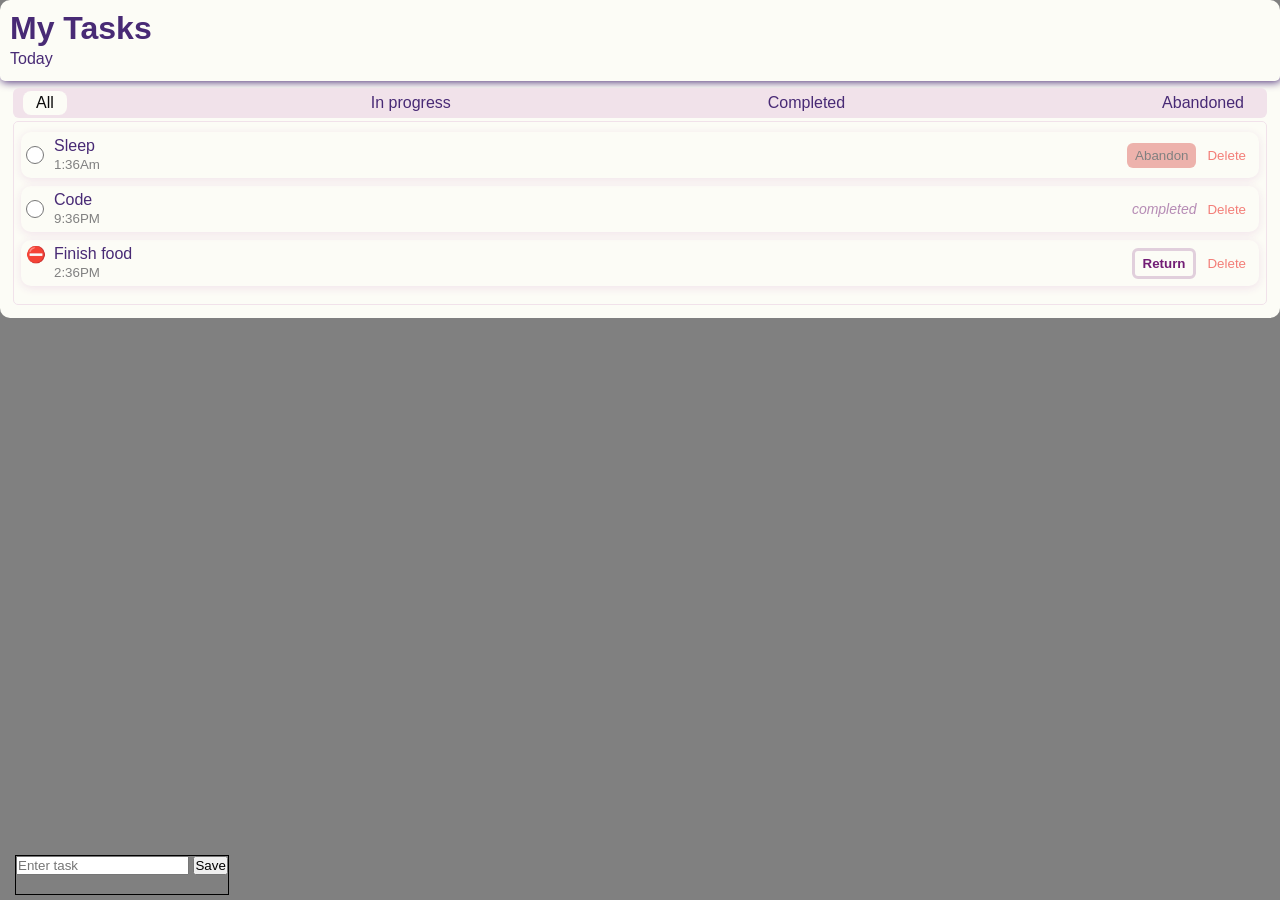
==== frontend/index.html @ bbb2bae7 "Add files via upload" ====
<!DOCTYPE html>
<html lang="en">
<head>
  <meta charset="UTF-8">
  <meta name="viewport" content="width=device-width, initial-scale=1.0">
  <title>Todo</title>
  <link rel="stylesheet" href="css/reset.css">
  <link rel="stylesheet" href="css/style.css">
</head>
<body>

  <!-- Page content goes here -->

  <div class='task-app-wrapper'>

  <header class='header'>
    <h1>My Tasks</h1>
    <p>Today</p>
  </header>

  <main class='main'>
    <div class='buttons'>
      <a href='#' id='active'>All</a>
      <a href='#'>In progress</a>
      <a href='#'>Completed</a>
      <a href='#'>Abandoned</a>
      
    </div>

    <div class='tasks-display'>
      <div class='task'>
        <div class='radio--task-data'>
        <input type='radio' class='radio' checked/>
        <div class='task-data'>
          <p class='task-title'>Do homework</p>
          <span class='time'>
            <small class='emoji'>⌛</small>
            <small>11:32AM</small>
          </span>
        </div>
        </div>

        <div class='task-btns'>
          <span class='completed'>Completed</span>
          <button class='delete-btn'>Delete</button>
        </div>
      </div>

      <div class='task'>
        <div class='radio--task-data'>
        <input type='radio' class='radio'/>
        <div class='task-data'>
          <p class='task-title'>Go to gym</p>
            <small>11:32AM</small>
        </div>
        </div>

        <div class='task-btns'>
          <button class='abandon-btn'>Abandon</button>
          <button class='delete-btn'>Delete</button>
        </div>
      </div>

      <div class='task'>
        <div class='radio--task-data'>
        <span class='radio'>&#x26D4;</span>
        <div class='task-data'>
          <p class='task-title'>Go to gym</p>
          <span class='time'>
            <small class='emoji'>⌛</small>
            <small>11:32AM</small>
          </span>
        </div>
        </div>

        <div class='task-btns'>
          <button class='return'>Return</button>
          <button class='delete-btn'>Delete</button>
        </div>
      </div>
      
    </div>

    <div class='task-input-container'>
      <input type='text' class='task-input' placeholder='Enter task'>
      <button class='save-task-btn'>Save</button>
    </div>
  </main>
    </div>

  <script type="module" src="js/main.js"></script>
</body>
</html>
---- frontend/css/style.css ----
:root {
  --bg-color-main: rgb(241, 226, 234);
  --bg-color-surface: rgb(252, 252, 246);
  --color-primary: rgb(72, 42, 117);
  --color-success: rgb(114, 29, 117);
}

body {
 / padding: 20px 0;
  background-color: gray;
  font-family: Arial, sans-serif;
}

.header {
 / border-bottom: 1px solid var(--bg-color-main);;
  padding: 10px;
  margin-bottom: 7px;
  box-shadow: 1px 1px 8px;
  border-bottom-left-radius: 5px;
  border-bottom-right-radius: 5px;
  color: var(--color-primary);
  margin-left: -10px;
  margin-right: -10px;
  margin-top: -10px;
}

.header p {
  line-height: 1.5;
}

.task-app-wrapper {
    border-radius: 10px;
   / min-height: 100vh;
    width: 100%;
    margin: auto;
  background-color: var(--bg-color-surface);
  overflow: hidden;
  padding: 10px
}

.buttons {
  border-radius: 6px;
  display: flex;
  justify-content: space-between;
  padding: 3px 10px;
  background-color: var(--bg-color-main);
  margin: 0 3px;
}

a {
 / border: 1px solid;
  padding: 3px 13px;
  border-radius: 8px;
  text-decoration: none;
  color: var(--color-primary);
}

#active {
  background-color: var(--bg-color-surface);
  color: rgb(10, 10, 10);
}

.tasks-display {
  border: 1px solid var(--bg-color-main);
 / min-height: 100dvh;
  margin: 3px 3px;
  padding: 10px 7px;
  border-radius: 5px;
}

.task {
  border-radius: 10px;
  padding: 5px;
  margin-bottom: 8px;
  box-shadow: 0px 2px 10px var(--bg-color-main);
  display: flex;
  justify-content: space-between;
  align-items: center;
}

.radio--task-data {
 / border: 1px solid red;
  width: fit-content;
  display: flex;
  gap: 10px;
  color: var(--color-primary)
}

.radio {
  width: 18px;
}

.emoji {
  display: none;
}

small {
  color: gray;
}

.task-btns {
 / border: 1px solid;
}

.task-btns button {
  padding: 5px 8px;
  margin-left: 3px;
  border-radius: 6px;
 / color: rgba(72, 42, 117,0.7);
  transition: transform 0.3s ease;
 / background: none;
}

.task-btns button:hover {
  color: rgba(72, 42, 117);
  cursor: pointer;
}

.task-btns button:active {
  transform: scale(0.93);
}

.delete-btn {
 / background-color: rgb(243, 126, 120);
  color: rgb(243, 126, 120);
  border: none;
  background: none;
}

.abandon-btn {
  background-color: rgba(223, 106, 100,0.5);
 / border: 1px solid rgb(243, 126, 120);
  color: gray;
  border: none;
}

.completed {
  font-size: 14px;
  color: rgba(114, 29, 117, 0.5);
  font-style: italic;
}

.return {
  color: var(--color-success);
  background: none;
  border: none;
  border: 3px solid rgba(114, 29, 117, 0.2);
  border-radius: 5px;
  font-weight: 600;
}

.task-input-container{
  border: 1px solid;
  height: 40px;
  margin: 5px;
  position: fixed;
  bottom: 0;
}
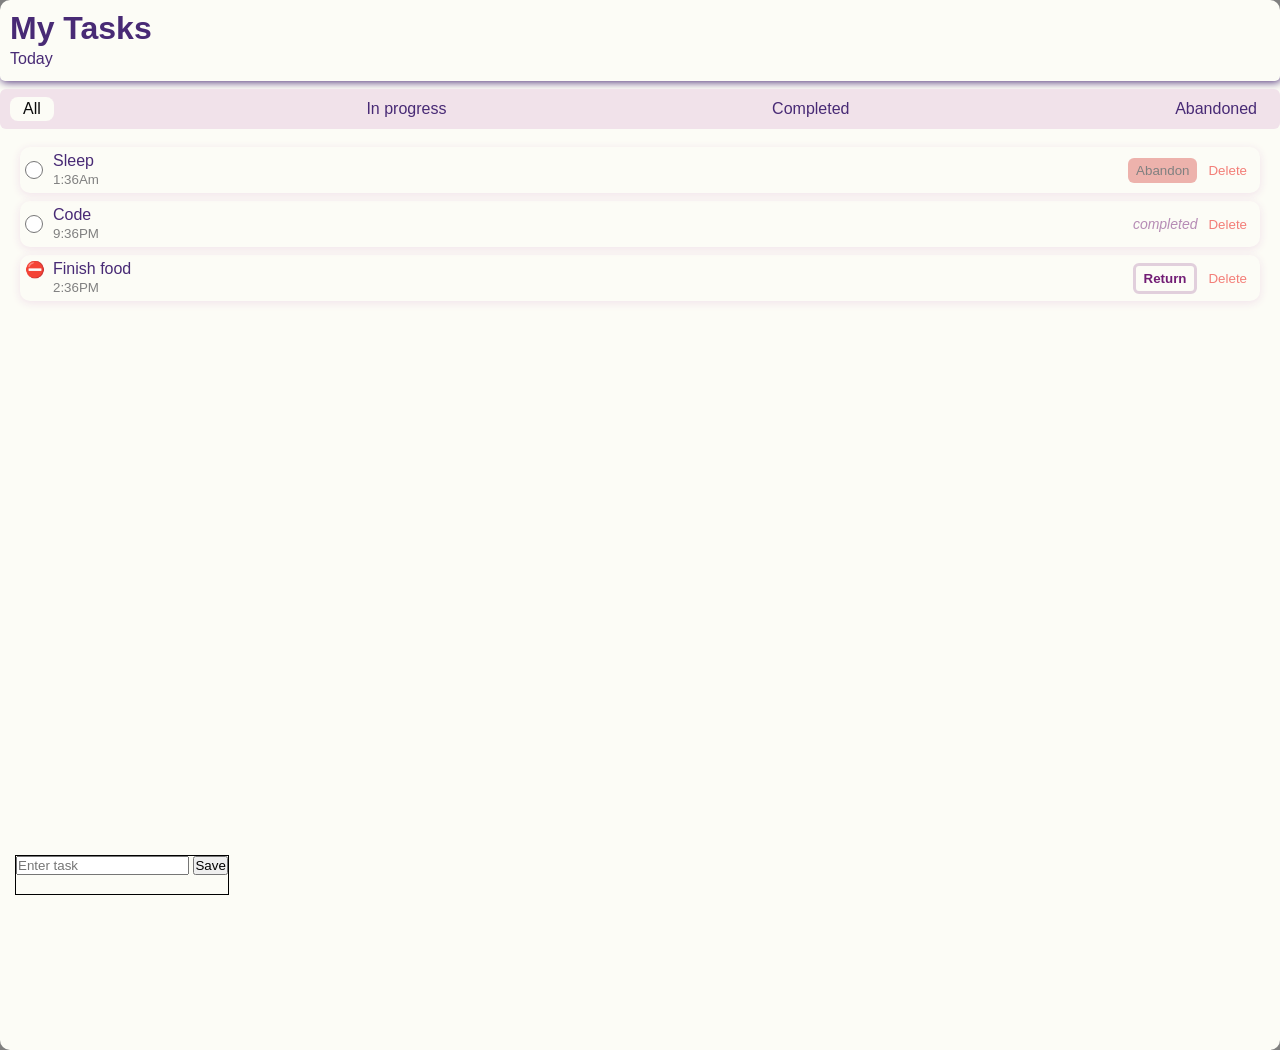
==== commit f01637a7: "Change task links to use API endpoints Updated task links to point to API endpoints for dynamic task" ====
--- a/frontend/index.html
+++ b/frontend/index.html
@@ -20,10 +20,10 @@
 
   <main class='main'>
     <div class='buttons'>
-      <a href='#' id='active'>All</a>
-      <a href='#'>In progress</a>
-      <a href='#'>Completed</a>
-      <a href='#'>Abandoned</a>
+      <a href='/api/get-tasks?status=all' id='active'>All</a>
+      <a href='/api/get-tasks?status=incomplete'>In progress</a>
+      <a href='/api/get-tasks?status=completed'>Completed</a>
+      <a href='/api/get-tasks?status=abandoned'>Abandoned</a>
       
     </div>
 
@@ -90,4 +90,4 @@
 
   <script type="module" src="js/main.js"></script>
 </body>
-</html>+</html>
--- a/frontend/css/style.css
+++ b/frontend/css/style.css
@@ -42,9 +42,12 @@
   border-radius: 6px;
   display: flex;
   justify-content: space-between;
-  padding: 3px 10px;
+  padding: 8px 10px;
   background-color: var(--bg-color-main);
-  margin: 0 3px;
+  margin: 8px -10px;
+  white-space: nowrap;
+  overflow: auto;
+  gap: 8px;
 }
 
 a {
@@ -53,6 +56,7 @@
   border-radius: 8px;
   text-decoration: none;
   color: var(--color-primary);
+ / line-break: none
 }
 
 #active {
@@ -61,8 +65,8 @@
 }
 
 .tasks-display {
-  border: 1px solid var(--bg-color-main);
- / min-height: 100dvh;
+/  border: 1px solid var(--bg-color-main);
+  min-height: 100dvh;
   margin: 3px 3px;
   padding: 10px 7px;
   border-radius: 5px;
@@ -155,4 +159,4 @@
   margin: 5px;
   position: fixed;
   bottom: 0;
-}+}
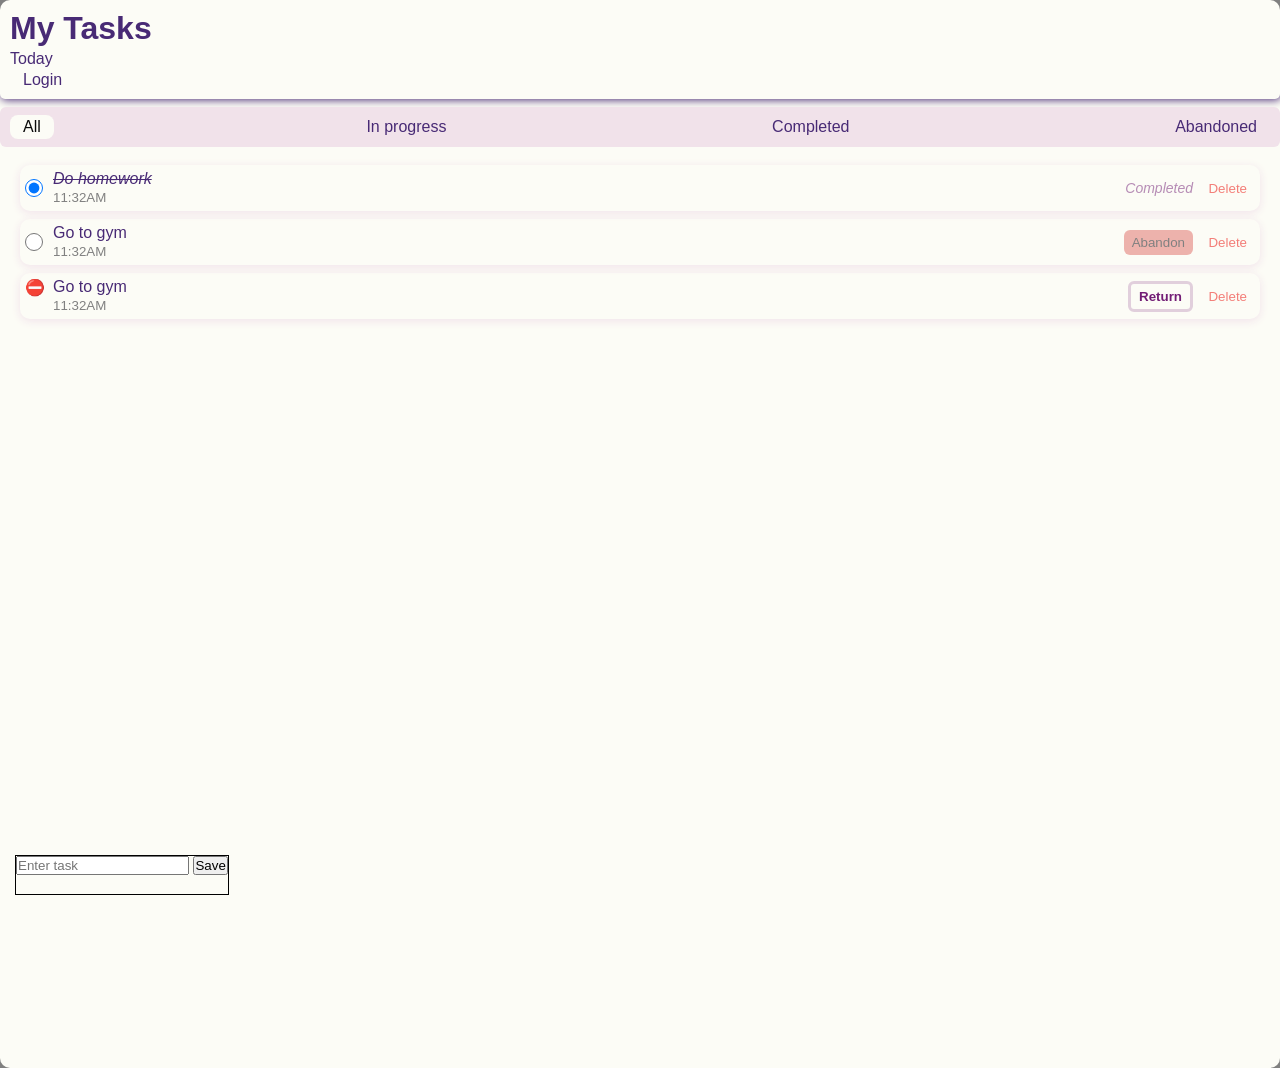
==== commit 601d5add: "Add files via upload" ====
--- a/frontend/index.html
+++ b/frontend/index.html
@@ -14,21 +14,27 @@
   <div class='task-app-wrapper'>
 
   <header class='header'>
+    <div class='header-left'>
     <h1>My Tasks</h1>
     <p>Today</p>
+      </div>
+
+    <div class='header-rigth'>
+      <a href='/pages/login/index.html'>Login</a>
+    </div>
   </header>
 
   <main class='main'>
     <div class='buttons'>
-      <a href='/api/get-tasks?status=all' id='active'>All</a>
-      <a href='/api/get-tasks?status=incomplete'>In progress</a>
-      <a href='/api/get-tasks?status=completed'>Completed</a>
-      <a href='/api/get-tasks?status=abandoned'>Abandoned</a>
+      <a href='/api/tasks?status=all' id='active' class='filter-btn'>All</a>
+      <a href='/api/tasks?status=incomplete' class='filter-btn'>In progress</a>
+      <a href='/api/tasks?status=completed' class='filter-btn'>Completed</a>
+      <a href='/api/tasks?status=abandoned' class='filter-btn'>Abandoned</a>
       
     </div>
 
     <div class='tasks-display'>
-      <div class='task'>
+      <div class='task completed-task'>
         <div class='radio--task-data'>
         <input type='radio' class='radio' checked/>
         <div class='task-data'>
@@ -46,7 +52,7 @@
         </div>
       </div>
 
-      <div class='task'>
+      <div class='task incomplete-task'>
         <div class='radio--task-data'>
         <input type='radio' class='radio'/>
         <div class='task-data'>
@@ -61,7 +67,7 @@
         </div>
       </div>
 
-      <div class='task'>
+      <div class='task abandoned-task'>
         <div class='radio--task-data'>
         <span class='radio'>&#x26D4;</span>
         <div class='task-data'>
@@ -83,11 +89,11 @@
 
     <div class='task-input-container'>
       <input type='text' class='task-input' placeholder='Enter task'>
-      <button class='save-task-btn'>Save</button>
+      <button class='add-task-btn'>Save</button>
     </div>
   </main>
     </div>
 
   <script type="module" src="js/main.js"></script>
 </body>
-</html>
+</html>
--- a/frontend/css/style.css
+++ b/frontend/css/style.css
@@ -82,6 +82,11 @@
   align-items: center;
 }
 
+.completed-task p {
+  text-decoration: line-through;
+  font-style: italic;
+}
+
 .radio--task-data {
  / border: 1px solid red;
   width: fit-content;
@@ -159,4 +164,4 @@
   margin: 5px;
   position: fixed;
   bottom: 0;
-}
+}
